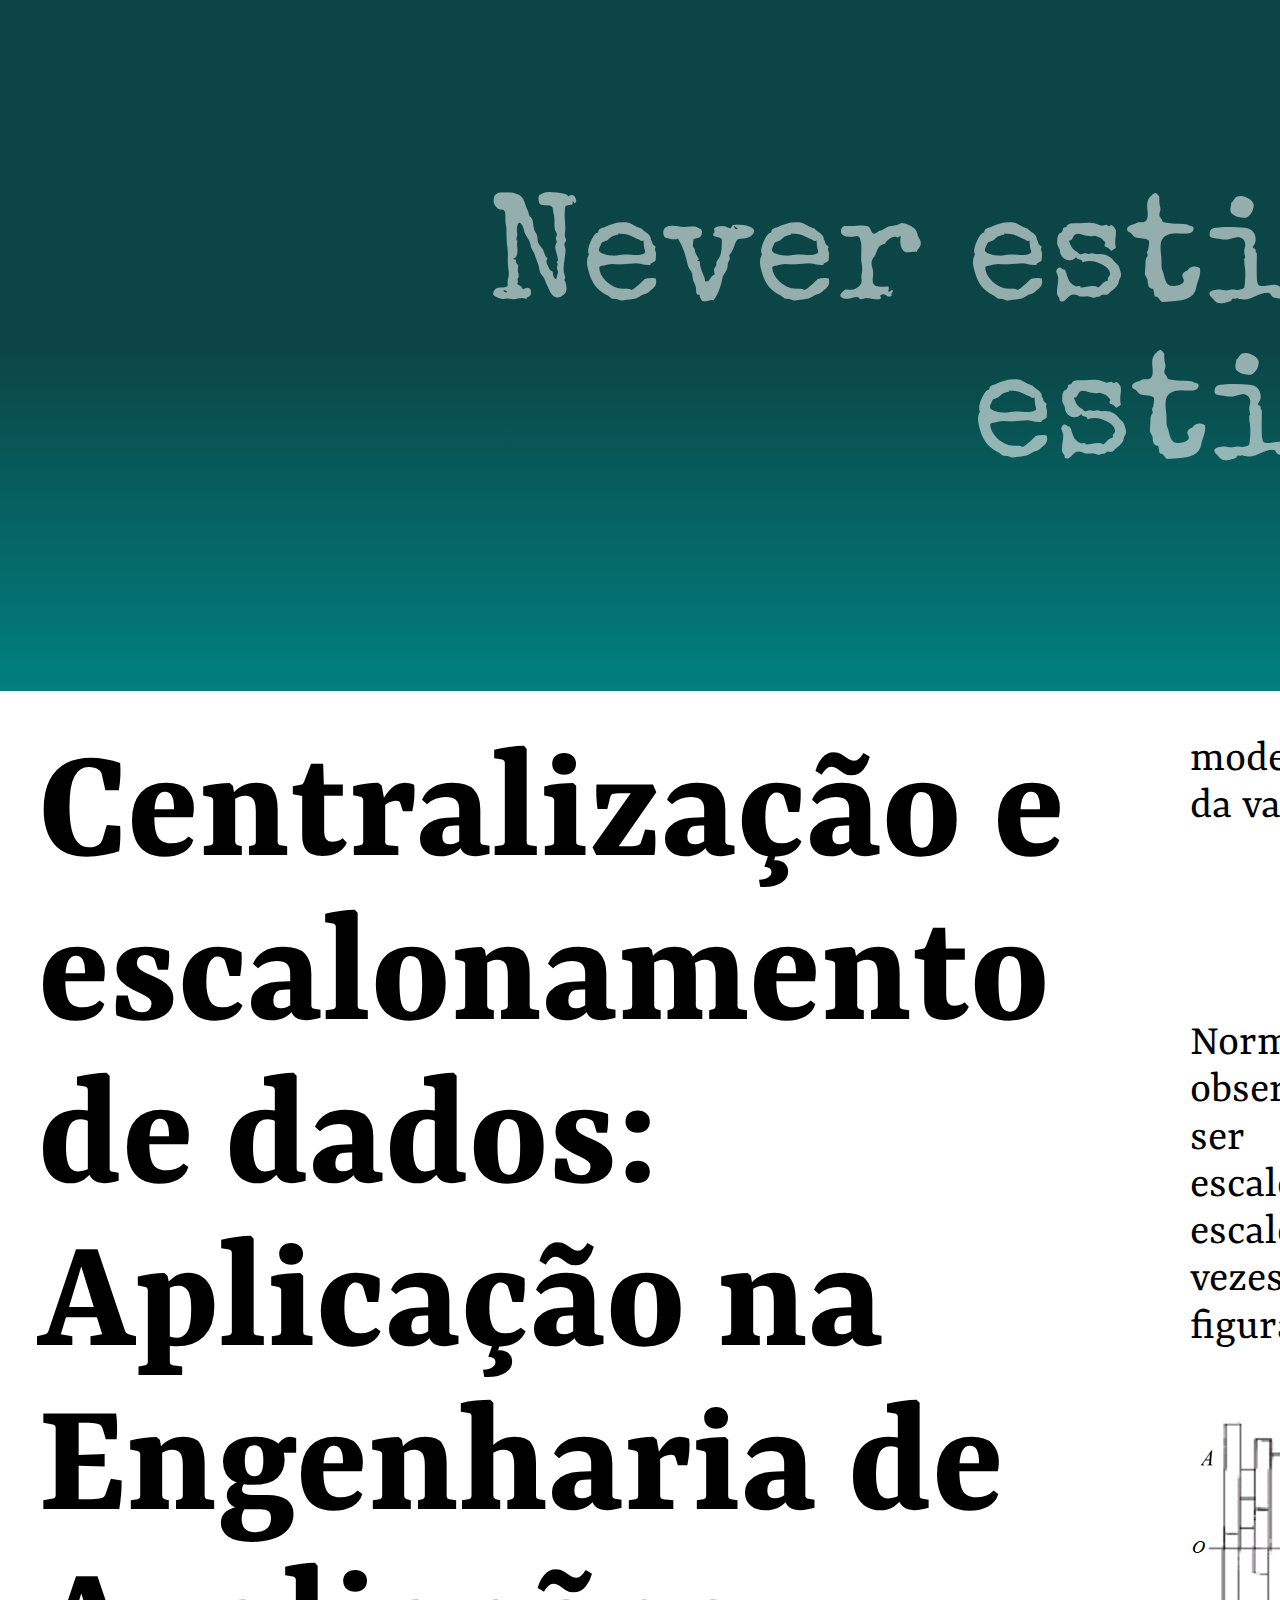
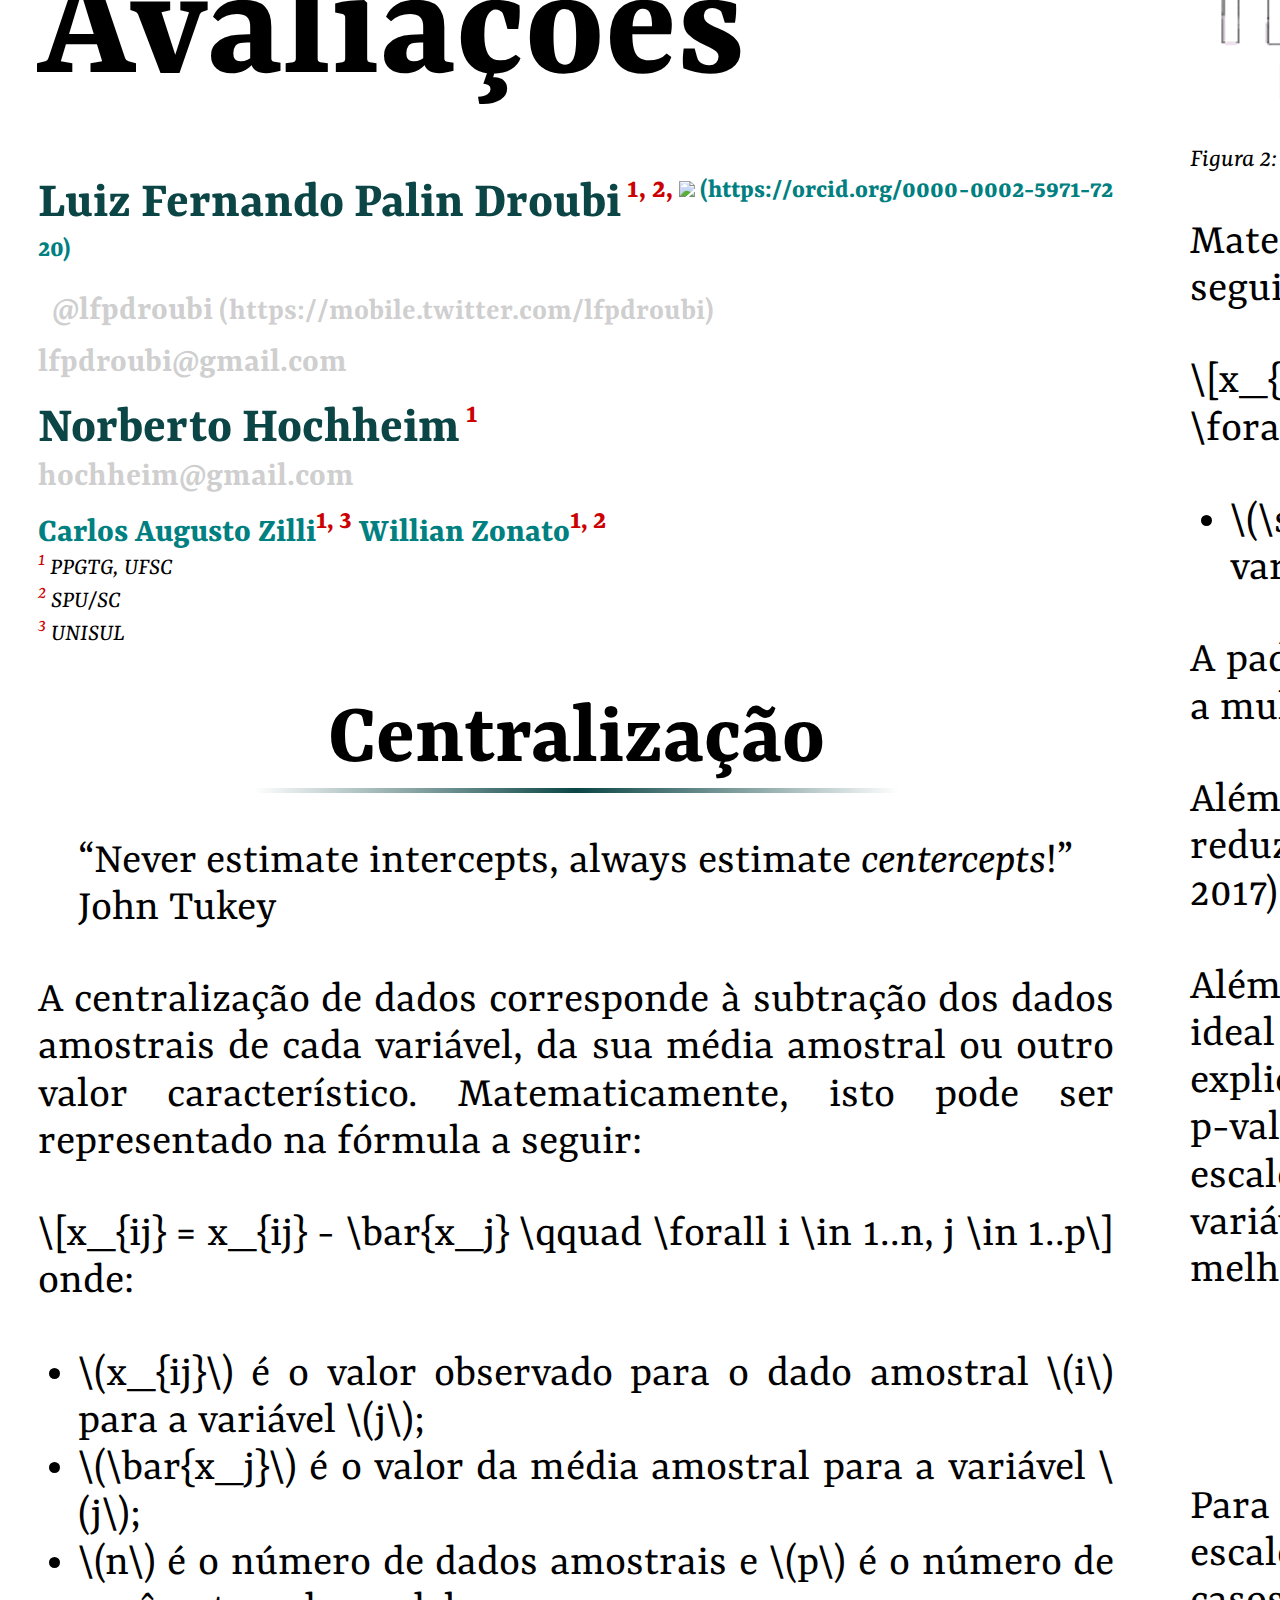
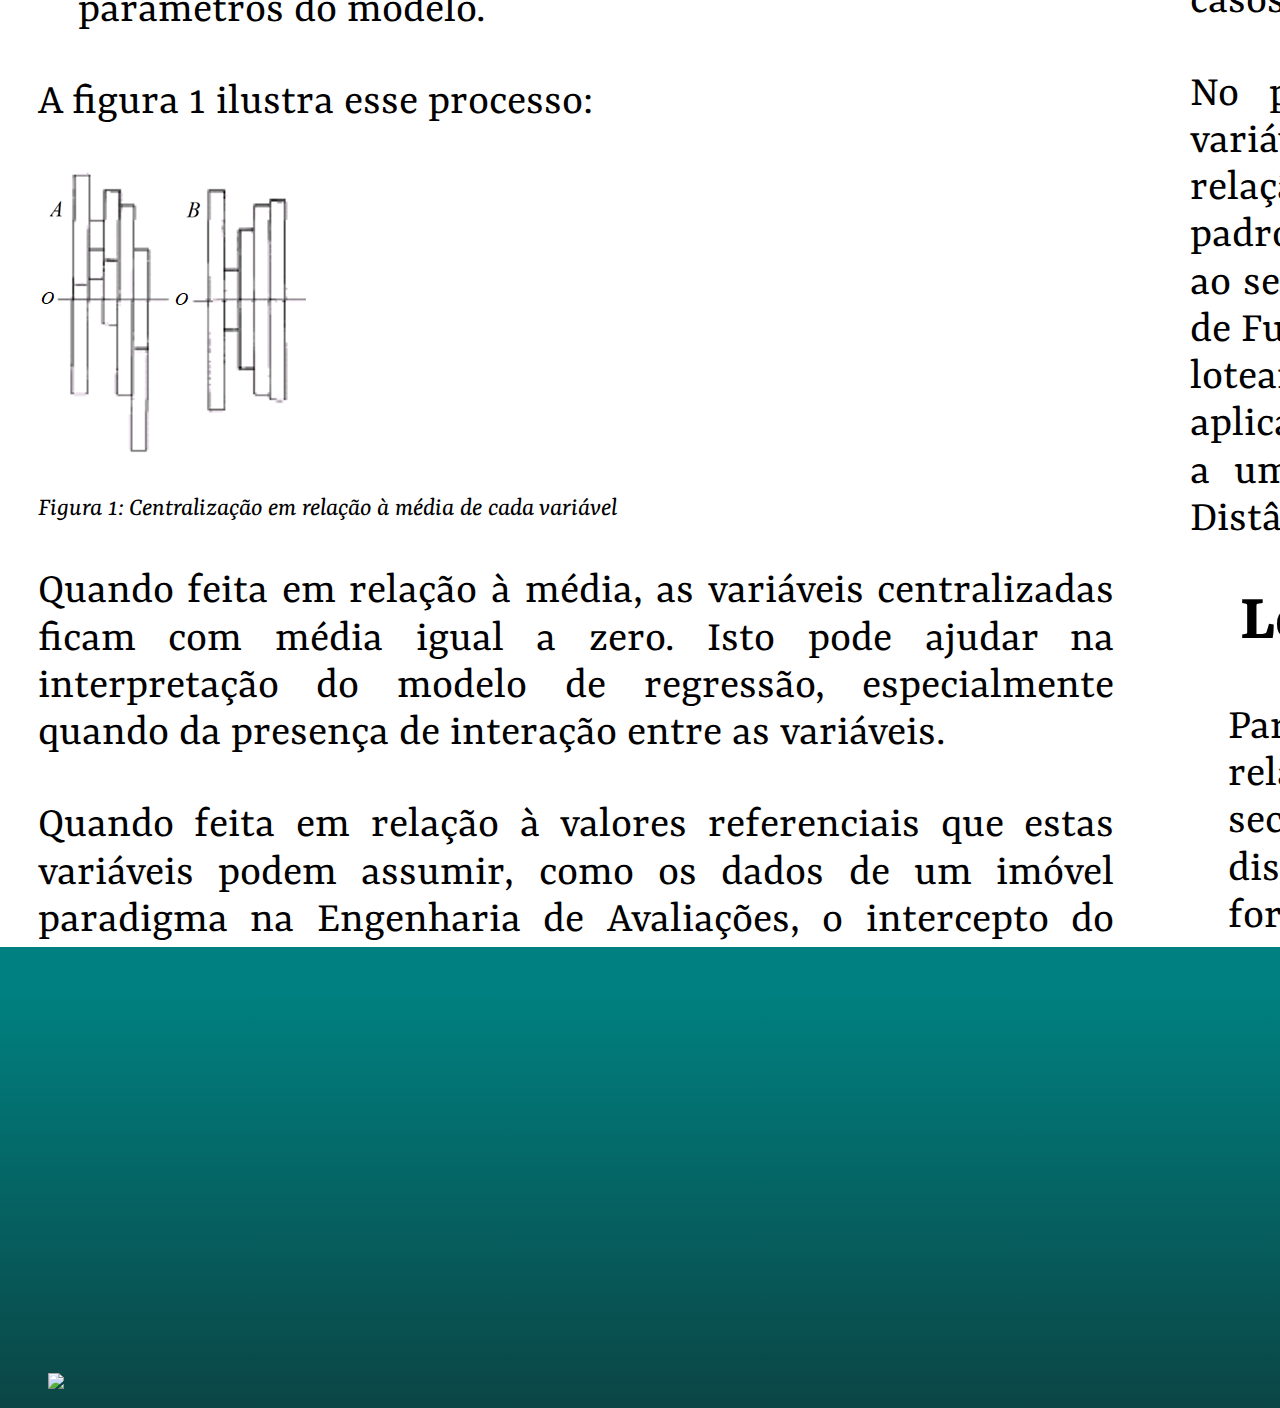
==== docs/poster_retrato.html @ 20a57e43 "added portrait poster." ====
<!DOCTYPE html>
<html xmlns="http://www.w3.org/1999/xhtml">
<head>
<meta charset="utf-8" />
<meta http-equiv="Content-Type" content="text/html; charset=utf-8" />
<meta name="generator" content="pandoc" />
<meta name="viewport" content="width=device-width, initial-scale=1">



<title>Centralização e escalonamento de dados: Aplicação na Engenharia de Avaliações</title>

<link href="poster_retrato_files/paged-0.4/css/default.css" rel="stylesheet" />




<link rel="stylesheet" href="estilos.css" type="text/css" />

<!--
Font-awesome icons ie github or twitter
-->
<link rel="stylesheet" href="https://use.fontawesome.com/releases/v5.8.1/css/all.css" integrity="sha384-50oBUHEmvpQ+1lW4y57PTFmhCaXp0ML5d60M1M7uH2+nqUivzIebhndOJK28anvf" crossorigin="anonymous">
<link rel="stylesheet" href="https://use.fontawesome.com/releases/v5.8.1/css/brands.css" integrity="sha384-n9+6/aSqa9lBidZMRCQHTHKJscPq6NW4pCQBiMmHdUCvPN8ZOg2zJJTkC7WIezWv" crossorigin="anonymous">

<!--
Google fonts api stuff
-->
<link href='https://fonts.googleapis.com/css?family=Special Elite' rel='stylesheet'>
<link href='https://fonts.googleapis.com/css?family=Rasa' rel='stylesheet'>

<!--
Here are the required style attributes for css to make this poster work :)
-->
<style>
@page {
size: 36in 48in;
margin: 0;
padding: 0;
}
body {
margin: 0px;
padding: 0px;
width: 36in;
height: 48in;
text-align: justify;
font-size: 45px;
line-height: 1.05;
}
/* RMarkdown Class Styles */
/* center align leaflet map,
from https://stackoverflow.com/questions/52112119/center-leaflet-in-a-rmarkdown-document */
.html-widget {
margin: auto;
position: sticky;
margin-top: 2cm;
margin-bottom: 2cm;
}
.leaflet.html-widget.html-widget-static-bound.leaflet-container.leaflet-touch.leaflet-fade-anim.leaflet-grab.leaflet-touch-drag.leaflet-touch-zoom {
position: sticky;
width: 100%;
}
pre.sourceCode.r {
background-color: #dddddd40;
border-radius: 4mm;
padding: 4mm;
width: 75%;
margin: auto;
margin-top: 1em;
margin-bottom: 1em;
/* align-items: center; */
}
code.sourceCode.r{
background-color: transparent;
font-size: 20pt;
border-radius: 2mm;
}
code {
font-size: 25pt;
font-family: monospace;
background-color: #00808024;
color: #0b4545;
padding: 1.2mm;
line-height: 1;
border-radius: 2mm;
}
caption {
margin-bottom: 10px;
font-size: 20pt;
font-style: italic;
}

tbody tr:nth-child(odd) {
    background-color: #00808020;
}
.table>thead>tr>th, .table>tbody>tr>th, .table>tfoot>tr>th, .table>thead>tr>td, .table>tbody>tr>td, .table>tfoot>tr>td{
  border-spacing: 0;
  font-size: 40%;
  border-style: none;
  padding-top: 15px;
  padding-bottom: 15px;
  padding-right: 1em;
  padding-left: 1em;
  line-height: 1em;
}
table {
  margin: auto;
}
th {
  padding-left: 5mm;
  padding-right: 5mm;
}
.caption {
font-size: 20pt;
font-style: italic;
padding-top: 0;
}
.references {
font-size: 20px;
line-height: 90%;
}
/* Create three unequal columns that floats next to each other */
.column {
float: left;
padding: 0px;
}
.outer {
width: 36in;
height: calc(48in *  (1 - 0.15 - 0.1 - 0.01) );
-webkit-column-count: 3; /* Chrome, Safari, Opera */
-moz-column-count: 3; /* Firefox */
column-count: 3;
-webkit-column-fill: auto;
-moz-column-fill: auto;
column-fill: auto;
column-gap: 0;
padding-left: 0cm;
padding-right: 0cm;
/* -webkit-column-rule-width: 50%;
-moz-column-rule-width: 50%;
column-rule-width: 50%; */
-webkit-column-rule-style: none;
-moz-column-rule-style: none;
column-rule-style: none;
-webkit-column-rule-color: black;
-moz-column-rule-color: black;
column-rule-color: black;
background-color: #ffffff;
font-family: Rasa;
margin-top: calc(48in *  0.15 );
padding-top: 1em;
padding-bottom: 1em;
}
span.citation {
  color: #008080;
  font-weight: bold;
}
a {
text-decoration: none;
color: #008080;
}
#title {
font-size: 125pt;
text-align: left;
margin: 0;
line-height: 98%;
border-bottom: 0;
font-weight: normal;
background: 0;
}
#author {
color: #0b4545;
margin: 0;
line-height: 85%;
font-size: 1.17em;
}
#affiliation {
padding-top: 0.1em;
color: ;
font-style: italic;
font-size: 25px;
margin: 0;
}
sup {
color: #cc0000;
}
.affiliation sup {
font-size: 20px;
}
.author {
text-align: left;
}
.author sup {
font-size: 30px;
}
.author_extra {
color: #008080;
margin: 0;
line-height: 85%;
font-size: 35px;
text-align: left;
}
.outer h1, h2, h3, h4, h5, h6 {
text-align: center;
margin: 0;
font-weight: bold;
}
.section h1 {
  text-align:center;
  padding-bottom:5px;
  background:
    linear-gradient(
      to left,
      #ffffff 1%,
      #ffffff 20%,
      #0b454575 33%,
      #0b4545 50%,
      #0b454575 66%,
      #ffffff 80%,
      #ffffff 99%
    )
    left
    bottom
    #ffffff
    no-repeat;
  background-size:100% 5px ;
  margin-top: 0.5em;
  margin-bottom: 0.5em;
}
.outer h2 {
text-align: center;
}
.outer p, .level2 {
color: #000000;
}
.outer ol {
padding-left: 8%;
padding-right: 8%;
text-align: left;
}
.main {
width: 36in;
height: calc(48in * 0.15);
position: absolute;
background-color: #0b4545;
color: #ffffff90;
font-family: Special Elite;
background-image: linear-gradient(#0b4545 50%,#008080);
}
.main strong {
color: #ffffff;
}
.main strong > sup {
color: #ffffff;
}
.main sup {
color: #ffffff90;
}
#main-img-left {
width: 10%;
left: 0.5in;
bottom: 0.2in;
position: absolute;
}
#main-img-center {
width: 10%;
left: calc(36in * 0.45);
bottom: 0.5in;
position: absolute;
}
#main-img-right {
width: 10%;
right: 0.5in;
bottom: 0.2in;
position: absolute;
}
.main p {
font-size: 150px;
font-family: Special Elite;
text-align: center;
margin: 0;
position: absolute;
top: 50%;
-ms-transform: translateY(-50%);
transform: translateY(-50%);
margin-left: 1em;
}
.fab {
color: #00000030;
font-size: 25px;
}
.twitter, i {
color: #00000030;
font-size: 35px;
text-decoration: none;
}
a.email {
text-decoration: none;
color: #00000030;
font-size: 35px;
}
.envelope {
color: #00000030;
font-size: 5px;
text-decoration: none;
}
.poster_wrap {
width: 36in;
height: 48in;
padding: 0cm;
}
.main_bottom {
width: 36in;
height: calc(48in * 0.1);
margin-top: calc(48in * (1 - 0.1));
position: absolute;
background-color: #0b4545;
background-image: linear-gradient(#008080 10%, #0b4545);
}
.section {
  padding-left: 10mm;
  padding-right: 10mm;
}
span > #tab:mytable {
  font-weight: bold;
}
.orcid img {
  width: 3%;
}
.emphasis {
  background-color: #008080;
  color: #ffffff;
  border: solid #0b2045 3mm;
  margin: 1em;
  padding-left: 0;
  padding-right: 0;
}
.emphasis h1 {
  font-weight: bold;
  background: none;
  background-color: #0b2045;
  padding-bottom: 5mm;
  padding-top: 1mm;
  margin-top: -1mm;
  margin-right: -1mm;
  margin-left: -1mm;
}
.emphasis blockquote {
  border: 0;
}
.emphasis ol {
  padding: 0;
  padding-left: 8%;
  font-size: 100%;
  font-weight: bold;
}
.emphasis p {
  color: #ffffff;
}
</style>
</head>
<body>


<div class="poster_wrap">

<div class="column outer">
<div class="section">
<h1 id="title"><strong>Centralização e escalonamento de dados: Aplicação na Engenharia de Avaliações</strong></h1><br>
<h3 id="author" class="author">

<strong>Luiz Fernando Palin Droubi</strong><sup> 1, 2, <a class="orcid" href="https://orcid.org/0000-0002-5971-7220"><img src="https://raw.githubusercontent.com/brentthorne/posterdown/master/images/orcid.jpg"></a></sup><br>
<a class="twitter" href="https://mobile.twitter.com/lfpdroubi"><i class="fab fa-twitter"></i>&nbsp;&nbsp;@lfpdroubi</a><br>

<a class='envelope'><i class="fas fa-envelope"></i></a> <a href="mailto:lfpdroubi@gmail.com" class="email">lfpdroubi@gmail.com</a> <br>
 Norberto Hochheim<sup> 1</sup><br>

<a class='envelope'><i class="fas fa-envelope"></i></a> <a href="mailto:hochheim@gmail.com" class="email">hochheim@gmail.com</a> <br>
  </h3>

<h5 id="author_extra", class="author_extra">
  Carlos Augusto Zilli<sup>1, 3</sup>
 Willian Zonato<sup>1, 2</sup>
</h5>


<p id="affiliation" class="affiliation">
<sup>1</sup> PPGTG, UFSC<br> <sup>2</sup> SPU/SC<br> <sup>3</sup> UNISUL
</p>
</div>

<div id="centralizacao" class="section level1">
<h1>Centralização</h1>
<blockquote>
“Never estimate intercepts, always estimate <em>centercepts</em>!”
<footer>
John Tukey
</footer>
</blockquote>
<p>A centralização de dados corresponde à subtração dos dados amostrais de cada
variável, da sua média amostral ou outro valor característico. Matematicamente,
isto pode ser representado na fórmula a seguir:</p>
<p><span class="math display">\[x_{ij} = x_{ij} - \bar{x_j} \qquad \forall i \in 1..n, j \in 1..p\]</span>
onde:</p>
<ul>
<li><span class="math inline">\(x_{ij}\)</span> é o valor observado para o dado amostral <span class="math inline">\(i\)</span> para a variável <span class="math inline">\(j\)</span>;</li>
<li><span class="math inline">\(\bar{x_j}\)</span> é o valor da média amostral para a variável <span class="math inline">\(j\)</span>;</li>
<li><span class="math inline">\(n\)</span> é o número de dados amostrais e <span class="math inline">\(p\)</span> é o número de parâmetros do modelo.</li>
</ul>
<p>A figura 1 ilustra esse processo:</p>
<div class="figure">
<img src="center.png" alt="Figura 1: Centralização em relação à média de cada variável" />
<p class="caption">Figura 1: Centralização em relação à média de cada variável</p>
</div>
<p>Quando feita em relação à média, as variáveis centralizadas ficam com
média igual a zero. Isto pode ajudar na interpretação do modelo de regressão,
especialmente quando da presença de interação entre as variáveis.</p>
<p>Quando feita em relação à valores referenciais que estas variáveis podem assumir,
como os dados de um imóvel paradigma na Engenharia de Avaliações, o intercepto
do modelo resulta significativo, pois este representará o valor da variável
dependente para a situação paradigma.</p>
</div>
<div id="escalonamento" class="section level1">
<h1>Escalonamento</h1>
<p>Normalmente as variáveis de determinada amostra são observadas em
escalas diferentes entre si. Neste caso, pode ser conveniente realizar um processo
chamado de escalonamento de variáveis. O tipo mais comum de escalonamento é o
de variância (<em>Variance Scaling</em>), muitas vezes chamado de padronização, o que
está ilustrado na figura 2.</p>
<div class="figure">
<img src="scaling.png" alt="Figura 2: Escalonamento da variância" />
<p class="caption">Figura 2: Escalonamento da variância</p>
</div>
<p>Matematicamente, isto pode ser representado na fórmula a seguir:</p>
<p><span class="math display">\[x_{ij} = \frac{x_{ij} - \bar{x_j}}{\sigma_{x_j}} \qquad \forall i \in 1..n, j \in 1..p\]</span>
onde:</p>
<ul>
<li><span class="math inline">\(\sigma_{x_j}\)</span> é o valor do desvio-padrão amostral da variável <span class="math inline">\(j\)</span>;</li>
</ul>
<p>A padronização dos dados pode ser importante para reduzir a multicolinearidade
entre as variáveis independentes.</p>
<p>Além disto, a padronização dos dados amostrais pode reduzir significativamente
o erro computacional (Matloff, 2017) devido
ao arredondamento.</p>
<p>Além disto, se o objetivo do modelo é a predição de valores, o ideal é que se
mantenham o maior número de variáveis explicativas possíveis, adotando-se um
<em>cutoff</em> maior para os p-valores, entre 0,25 e 0,35 <span class="citation">(Matloff <a href="#ref-Matloff_2017">2017</a>)</span>. Como o
escalonamento de variáveis pode reduzir os p-valores, mais variáveis
podem ser aproveitáveis para o modelo, melhorando o poder de predição do mesmo.</p>
</div>
<div id="estudos-de-casos" class="section level1">
<h1>Estudos de Casos</h1>
<p>Para exemplificar a utilização da centralização e do escalonamento de dados, foram
elaborados dois estudos de casos.</p>
<p>No primeiro caso, em um loteamento com topografia variável, onde, além da
centralização das variáveis em relação ao lote paradigma, a variável <code>inclinacao</code>
foi padronizada (centralizada em zero e escalonada em relação ao seu desvio-padrão)
para possibilitar a obtenção do grau I de Fundamentação da NBR-14.653-02. No
segundo caso, num loteamento com diferentes regras de incorporação, foi
aplicada novamente a centralização das variáveis em relação a um lote paradigma,
com o escalonamento da variável Distância ao Mar.</p>
<div id="loteamento-com-topografia-variavel" class="section level2">
<h2>Loteamento com topografia variável</h2>
<p>Para este caso, as variáveis foram centralizadas em relação a um lote paradigma
com características: plano, seco, com 15m de frente e 30m de profundidade. Além
disto, os termos polinomiais da variável <code>inclinação</code> foram padronizados.</p>
<table style="text-align:center">
<caption>
<strong>Comparacão dos modelos com e sem centralização e escalonamento.</strong>
</caption>
<tr>
<td colspan="3" style="border-bottom: 1px solid black">
</td>
</tr>
<tr>
<td style="text-align:left">
</td>
<td colspan="2">
VU
</td>
</tr>
<tr>
<td style="text-align:left">
</td>
<td>
(1)
</td>
<td>
(2)
</td>
</tr>
<tr>
<td colspan="3" style="border-bottom: 1px solid black">
</td>
</tr>
<tr>
<td style="text-align:left">
CONSTANT
</td>
<td>
44,813
</td>
<td>
54,265
</td>
</tr>
<tr>
<td style="text-align:left">
</td>
<td>
(9,368)<sup>***</sup>
</td>
<td>
(2,584)<sup>***</sup>
</td>
</tr>
<tr>
<td style="text-align:left">
</td>
<td>
</td>
<td>
</td>
</tr>
<tr>
<td style="text-align:left">
FRENTE
</td>
<td>
0,993
</td>
<td>
0,997
</td>
</tr>
<tr>
<td style="text-align:left">
</td>
<td>
(0,508)<sup>***</sup>
</td>
<td>
(0,508)<sup>***</sup>
</td>
</tr>
<tr>
<td style="text-align:left">
</td>
<td>
</td>
<td>
</td>
</tr>
<tr>
<td style="text-align:left">
PROFUNDIDADE
</td>
<td>
-0,179
</td>
<td>
-0,178
</td>
</tr>
<tr>
<td style="text-align:left">
</td>
<td>
(0,146)<sup>*</sup>
</td>
<td>
(0,146)<sup>*</sup>
</td>
</tr>
<tr>
<td style="text-align:left">
</td>
<td>
</td>
<td>
</td>
</tr>
<tr>
<td style="text-align:left">
I(INCLINACAO2)
</td>
<td>
-173,083
</td>
<td>
-1,617
</td>
</tr>
<tr>
<td style="text-align:left">
</td>
<td>
(170,248)
</td>
<td>
(1,295)<sup>*</sup>
</td>
</tr>
<tr>
<td style="text-align:left">
</td>
<td>
</td>
<td>
</td>
</tr>
<tr>
<td style="text-align:left">
I(INCLINACAO3)
</td>
<td>
-1.071,862
</td>
<td>
-0,889
</td>
</tr>
<tr>
<td style="text-align:left">
</td>
<td>
(771,291)<sup>**</sup>
</td>
<td>
(0,533)<sup>**</sup>
</td>
</tr>
<tr>
<td style="text-align:left">
</td>
<td>
</td>
<td>
</td>
</tr>
<tr>
<td style="text-align:left">
PEDOLOGIAPANTANOSO
</td>
<td>
-21,201
</td>
<td>
-21,111
</td>
</tr>
<tr>
<td style="text-align:left">
</td>
<td>
(3,727)<sup>***</sup>
</td>
<td>
(3,701)<sup>***</sup>
</td>
</tr>
<tr>
<td style="text-align:left">
</td>
<td>
</td>
<td>
</td>
</tr>
<tr>
<td style="text-align:left">
<em>Observations</em>
</td>
<td>
18
</td>
<td>
18
</td>
</tr>
<tr>
<td style="text-align:left">
<em>R-squared</em>
</td>
<td>
0,825
</td>
<td>
0,825
</td>
</tr>
<tr>
<td style="text-align:left">
<em>Adjusted R-squared</em>
</td>
<td>
0,752
</td>
<td>
0,752
</td>
</tr>
<tr>
<td style="text-align:left">
<em>Residual standard error</em> (df = 12)
</td>
<td>
6,054
</td>
<td>
6,061
</td>
</tr>
<tr>
<td style="text-align:left">
<em>F statistic</em> (df = 5; 12)
</td>
<td>
11,323<sup>***</sup>
</td>
<td>
11,291<sup>***</sup>
</td>
</tr>
<tr>
<td colspan="3" style="border-bottom: 1px solid black">
</td>
</tr>
<tr>
<td style="text-align:left">
<em>Notes:</em>
</td>
<td colspan="2" style="text-align:left">
<sup><em><strong></sup>p &lt; ,1; <sup></strong></sup>p &lt; ,2; <sup></em></sup>p &lt; ,3
</td>
</tr>
</table>
</div>
<div id="loteamento-com-diferentes-regras-de-incorporacao" class="section level2">
<h2>Loteamento com diferentes regras de incorporação</h2>
<p>Para este caso, as variáveis foram centralizadas em relação a um lote paradigma
de 450m², com 15m de testada e viabilidade para 2 pavimentos. A distância ao mar
foi centralizada a 500m do mar, valor próximo à média amostral, além de ter sido
escalonada.</p>
<table style="text-align:center">
<caption>
<strong>Comparacão dos modelos com e sem centralização e escalonamento. Jurerê Internacional (2017).</strong>
</caption>
<tr>
<td colspan="3" style="border-bottom: 1px solid black">
</td>
</tr>
<tr>
<td style="text-align:left">
</td>
<td colspan="2">
VU
</td>
</tr>
<tr>
<td style="text-align:left">
</td>
<td>
(1)
</td>
<td>
(2)
</td>
</tr>
<tr>
<td colspan="3" style="border-bottom: 1px solid black">
</td>
</tr>
<tr>
<td style="text-align:left">
CONSTANT
</td>
<td>
1.644,436
</td>
<td>
2.096,935
</td>
</tr>
<tr>
<td style="text-align:left">
</td>
<td>
(686,599)<sup>***</sup>
</td>
<td>
(120,139)<sup>***</sup>
</td>
</tr>
<tr>
<td style="text-align:left">
</td>
<td>
</td>
<td>
</td>
</tr>
<tr>
<td style="text-align:left">
I(AREA2)
</td>
<td>
-0,001
</td>
<td>
-0,002
</td>
</tr>
<tr>
<td style="text-align:left">
</td>
<td>
(0,001)<sup>*</sup>
</td>
<td>
(0,001)<sup>**</sup>
</td>
</tr>
<tr>
<td style="text-align:left">
</td>
<td>
</td>
<td>
</td>
</tr>
<tr>
<td style="text-align:left">
TESTADA
</td>
<td>
111,239
</td>
<td>
100,510
</td>
</tr>
<tr>
<td style="text-align:left">
</td>
<td>
(45,684)<sup>***</sup>
</td>
<td>
(32,130)<sup>***</sup>
</td>
</tr>
<tr>
<td style="text-align:left">
</td>
<td>
</td>
<td>
</td>
</tr>
<tr>
<td style="text-align:left">
DIST_MAR
</td>
<td>
-2,059
</td>
<td>
-640,190
</td>
</tr>
<tr>
<td style="text-align:left">
</td>
<td>
(0,289)<sup>***</sup>
</td>
<td>
(86,830)<sup>***</sup>
</td>
</tr>
<tr>
<td style="text-align:left">
</td>
<td>
</td>
<td>
</td>
</tr>
<tr>
<td style="text-align:left">
PAVIMENTOS4
</td>
<td>
1.891,938
</td>
<td>
1.912,312
</td>
</tr>
<tr>
<td style="text-align:left">
</td>
<td>
(296,639)<sup>***</sup>
</td>
<td>
(291,943)<sup>***</sup>
</td>
</tr>
<tr>
<td style="text-align:left">
</td>
<td>
</td>
<td>
</td>
</tr>
<tr>
<td style="text-align:left">
<em>Observations</em>
</td>
<td>
34
</td>
<td>
34
</td>
</tr>
<tr>
<td style="text-align:left">
<em>R-squared</em>
</td>
<td>
0,833
</td>
<td>
0,839
</td>
</tr>
<tr>
<td style="text-align:left">
<em>Adjusted R-squared</em>
</td>
<td>
0,810
</td>
<td>
0,817
</td>
</tr>
<tr>
<td style="text-align:left">
<em>Residual standard error</em> (df = 29)
</td>
<td>
453,253
</td>
<td>
445,106
</td>
</tr>
<tr>
<td style="text-align:left">
<em>F statistic</em> (df = 4; 29)
</td>
<td>
36,151<sup>***</sup>
</td>
<td>
37,754<sup>***</sup>
</td>
</tr>
<tr>
<td colspan="3" style="border-bottom: 1px solid black">
</td>
</tr>
<tr>
<td style="text-align:left">
<em>Notes:</em>
</td>
<td colspan="2" style="text-align:left">
<sup><em><strong></sup>p &lt; ,1; <sup></strong></sup>p &lt; ,2; <sup></em></sup>p &lt; ,3
</td>
</tr>
</table>
</div>
</div>
<div id="referencias" class="section level1 unnumbered">
<h1>Referências</h1>
<div id="refs" class="references">
<div id="ref-Matloff_2017">
<p>Matloff, Norman. 2017. <em>Statistical Regression and Classification</em>. Chapman; Hall/CRC. <a href="https://doi.org/10.1201/9781315119588">https://doi.org/10.1201/9781315119588</a>.</p>
</div>
</div>
</div>

</div>
<div class="main">
<p>Never estimate intercepts, always estimate <strong><em>centercepts</em></strong>!</p>
</div>
<div class="main_bottom">
<img id="main-img-left" src=https://raw.githubusercontent.com/brentthorne/posterdown/master/images/betterhexlogo.png>
<img id="main-img-center" src=https://raw.githubusercontent.com/brentthorne/posterdown/master/images/qr-code-black.png>
<img id="main-img-right" src=https://raw.githubusercontent.com/brentthorne/posterdown/master/images/betterhexlogo.png>
</div>
</div>

<!-- dynamically load mathjax for compatibility with self-contained -->
<script>
(function () {
var script = document.createElement("script");
script.type = "text/javascript";
var src = "true";
if (src === "" || src === "true") src = "https://mathjax.rstudio.com/latest/MathJax.js?config=TeX-MML-AM_CHTML";
if (location.protocol !== "file:" && /^https?:/.test(src))
src = src.replace(/^https?:/, '');
script.src = src;
document.getElementsByTagName("head")[0].appendChild(script);
})();
</script>


</body>
</html>
---- docs/poster_retrato_files/paged-0.4/css/default.css ----
:root {
  --background: whitesmoke;
  --pagedjs-width: 6in;
  --pagedjs-height: 9in;
  --color-paper: white;
  --color-mbox: rgba(0, 0, 0, 0.2);
  --running-title-width: 2.5in;
  --screen-pages-spacing: 5mm;
}

/* generated content */
a[href^="http"]:not([class="uri"])::after {
  content: " (" attr(href) ")";
  font-size: 90%;
  hyphens: none;
  word-break: break-all;
}
.references a[href^=http]:not([class=uri])::after {
  content: none;
}
.main a[href^="#"]:not([class^="footnote-"]):not([href*=":"])::after {
  content: " (page " target-counter(attr(href), page) ")";
}
.main a.front-matter-ref[href^="#"]:not([class^="footnote-"]):not([href*=":"])::after {
  content: " (page " target-counter(attr(href), page, lower-roman) ")";
}
/* do not include page references in code blocks */
.sourceCode a[href^="#"]:not([class^="footnote-"]):not([href*=":"])::after,
.sourceCode a.front-matter-ref[href^="#"]:not([class^="footnote-"]):not([href*=":"])::after {
  content: unset;
}

/* TOC, LOT, LOF */
.toc ul, .lot ul, .lof ul {
  list-style: none;
  padding-left: 0;
  overflow-x: hidden;
}
.toc li li {
  padding-left: 1em;
}
.toc a, .lot a, .lof a {
  text-decoration: none;
  background: white;
  padding-right: .33em;
}
.toc a::after, .lot a::after, .lof a::after {
  /* content: leader(dotted) target-counter(attr(href), page); */
  content: target-counter(attr(href), page);
  float: right;
  background: white;
}
.toc a.front-matter-ref::after, .lot a.front-matter-ref::after, .lof a.front-matter-ref::after {
  /* content: leader(dotted) target-counter(attr(href), page, lower-roman); */
  content: target-counter(attr(href), page, lower-roman);
}
.toc .leaders::before, .lot .leaders::before, .lof .leaders::before {
  float: left;
  width: 0;
  white-space: nowrap;
  content: ". . . . . . . . . . . . . . . . . . . . . . . . . . . . . . . . . . . . . . . . . . . . . . . . . . . . . . . . . . . . . . . . . . . . . . . . . . . . . . . . ";
}

/* Chapter name */
.chapter > h1 > .header-section-number::before, .chapter-ref > .toc-section-number::before {
  content: var(--chapter-name-before, "Chapter ");
}
.chapter > h1 > .header-section-number::after, .chapter-ref > .toc-section-number::after {
  content: var(--chapter-name-after, "");
}

/* misc elements */
.subtitle span {
  font-size: .9em;
}
img {
  max-width: 100%;
}
pre {
  padding: 1em;
}
pre[class] {
  background: #f9f9f9;
}
abbr {
  text-decoration: none;
}

@media screen {
  div.sourceCode {
    overflow: visible !important;
  }
  a.sourceLine::before {
    text-decoration: unset !important;
  }
}
pre.numberSource a.sourceLine {
  left: 0 !important;
  text-indent: -5em
}
pre.numberSource {
  margin-left: 0 !important;
}
table {
  margin: auto;
  border-top: 1px solid #666;
  border-bottom: 1px solid #666;
}
table thead th {
  border-bottom: 1px solid #ddd;
}
thead, tfoot, tr:nth-child(even) {
  background: #eee;
}
.footnotes {
  font-size: 90%;
}
.footnotes hr::before {
  content: "Footnotes:";
}
.footnotes hr {
  border: none;
}
.footnote-break {
  width: 1in;
}
body {
  hyphens: auto;
}
code {
  hyphens: none;
}

/* two pages in a row if possible on screen */
@media screen {
  body {
    background-color: var(--background);
    margin: var(--screen-pages-spacing) auto 0 auto;
  }
  .pagedjs_pages {
    display: flex;
    max-width: calc(var(--pagedjs-width) * 2);
    flex: 0;
    flex-wrap: wrap;
    margin: 0 auto;
  }
  .pagedjs_page {
    background: var(--color-paper);
    box-shadow: 0 0 0 1px var(--color-mbox);
    flex-shrink: 0;
    flex-grow: 0;
    margin: auto auto var(--screen-pages-spacing) auto;
  }
}

/* when a row can hold two pages, start first page on the right */
@media (min-width: 12.32in) {
  .pagedjs_page {
    margin: auto 0 var(--screen-pages-spacing) 0;
  }
  .pagedjs_first_page {
    margin-left: var(--pagedjs-width);
  }
}

/* use a fixed width body for mobiles */
@media screen and (max-width:1180px)  {
  body {
    width: calc(var(--pagedjs-width) + 2 * var(--screen-pages-spacing));
  }
}
---- docs/estilos.css ----
h1 {
  font-size: 2em;
}
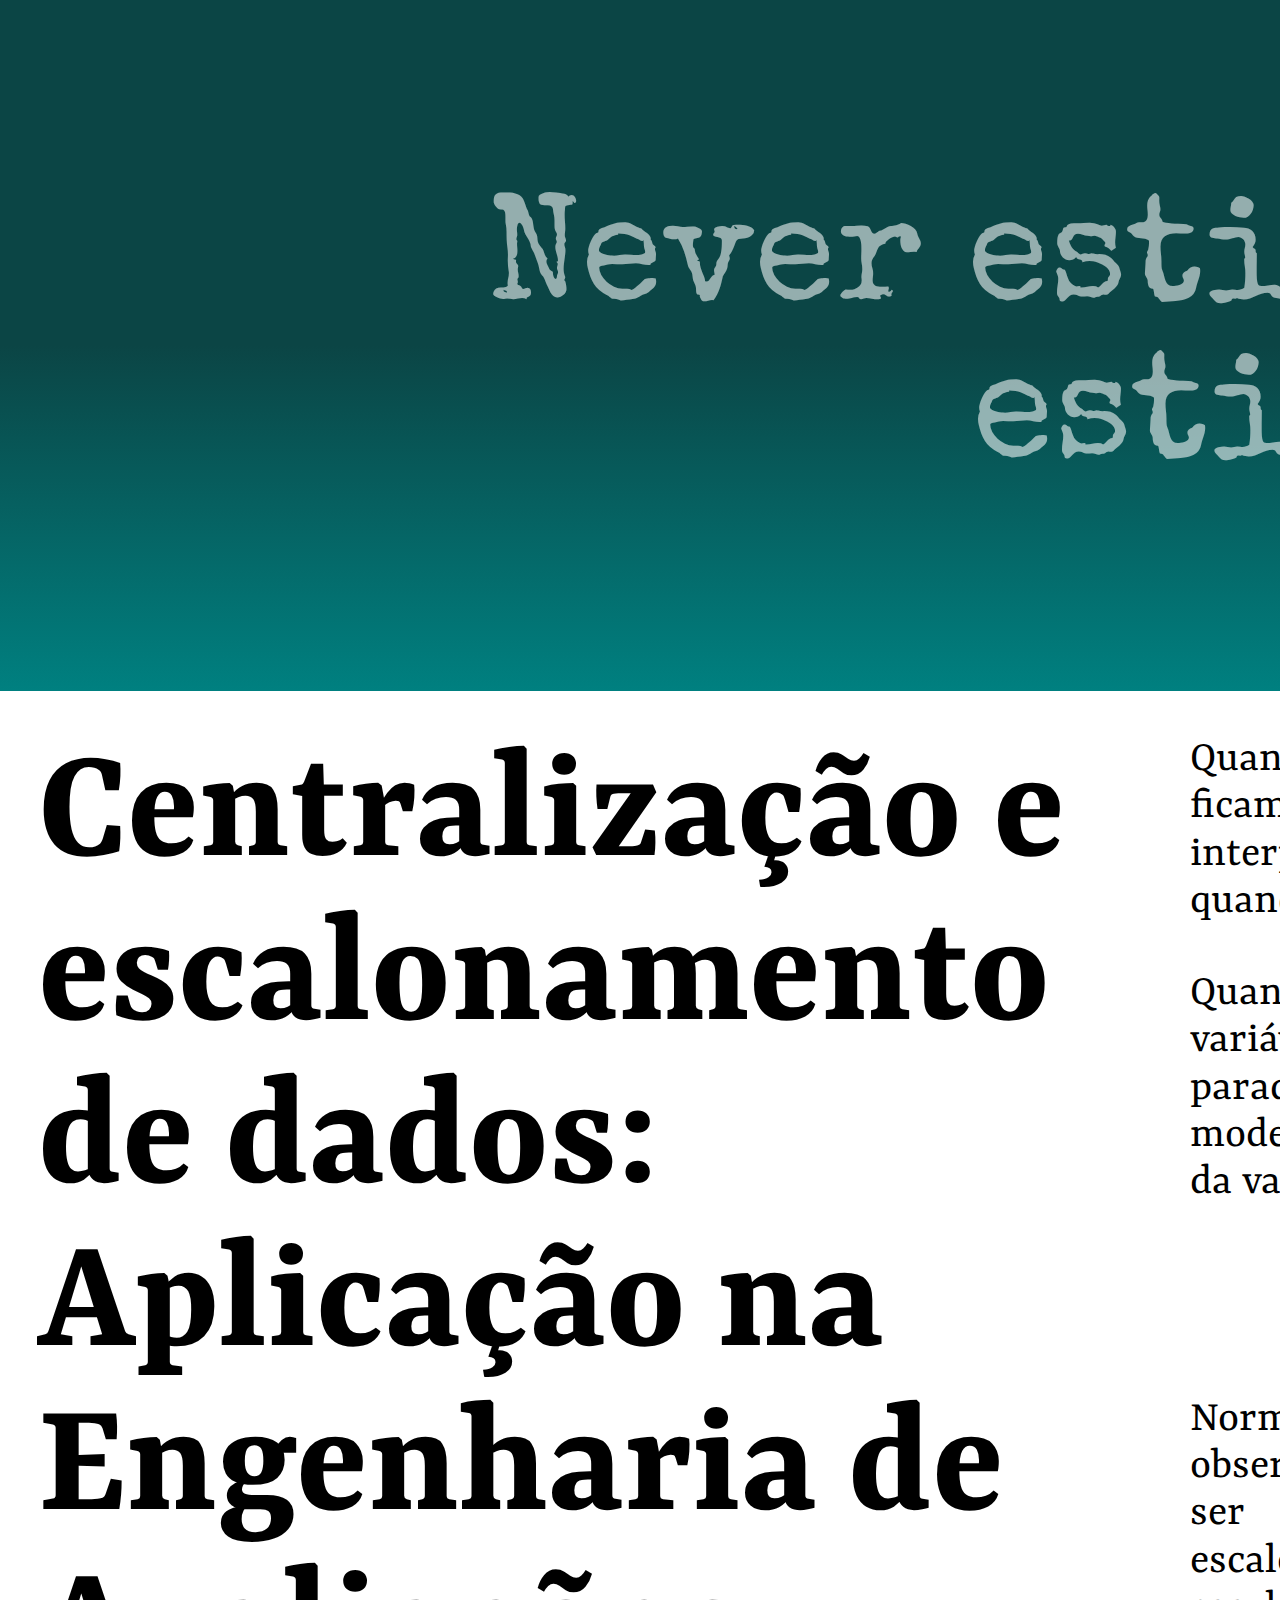
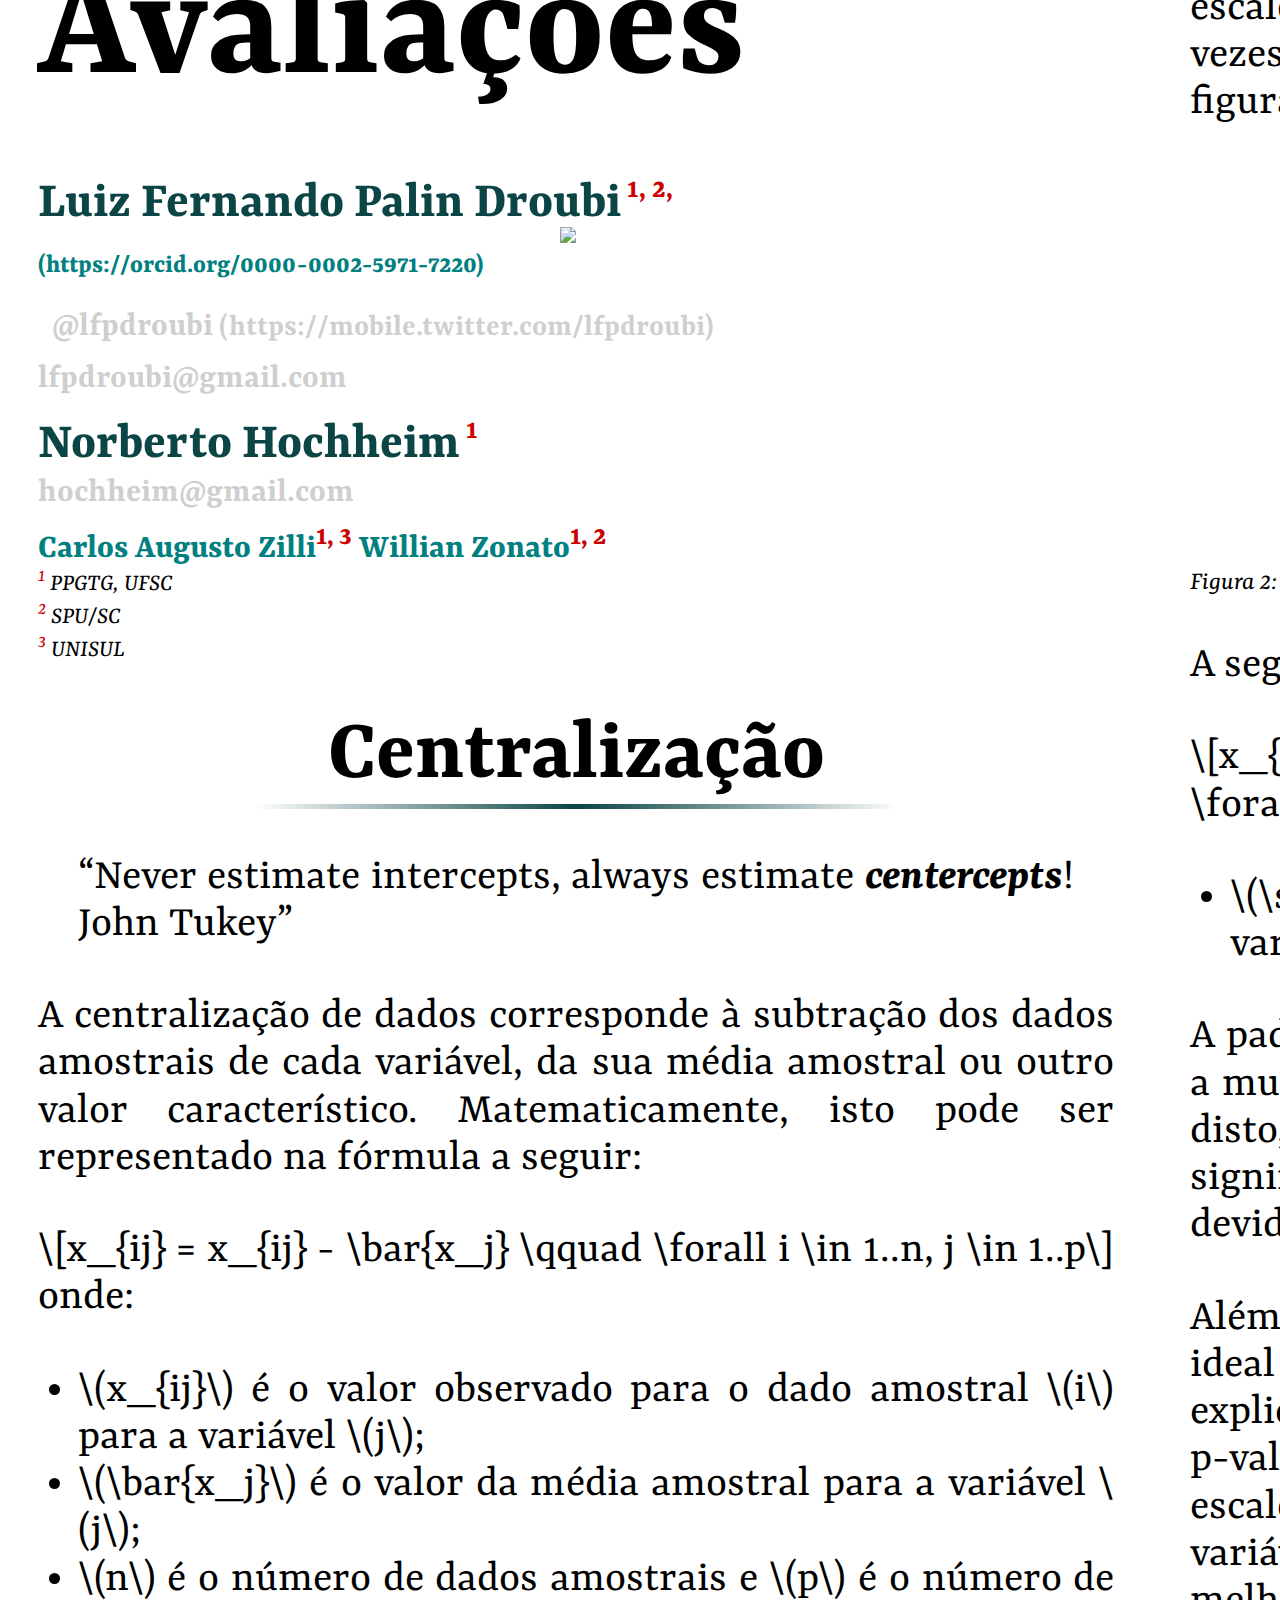
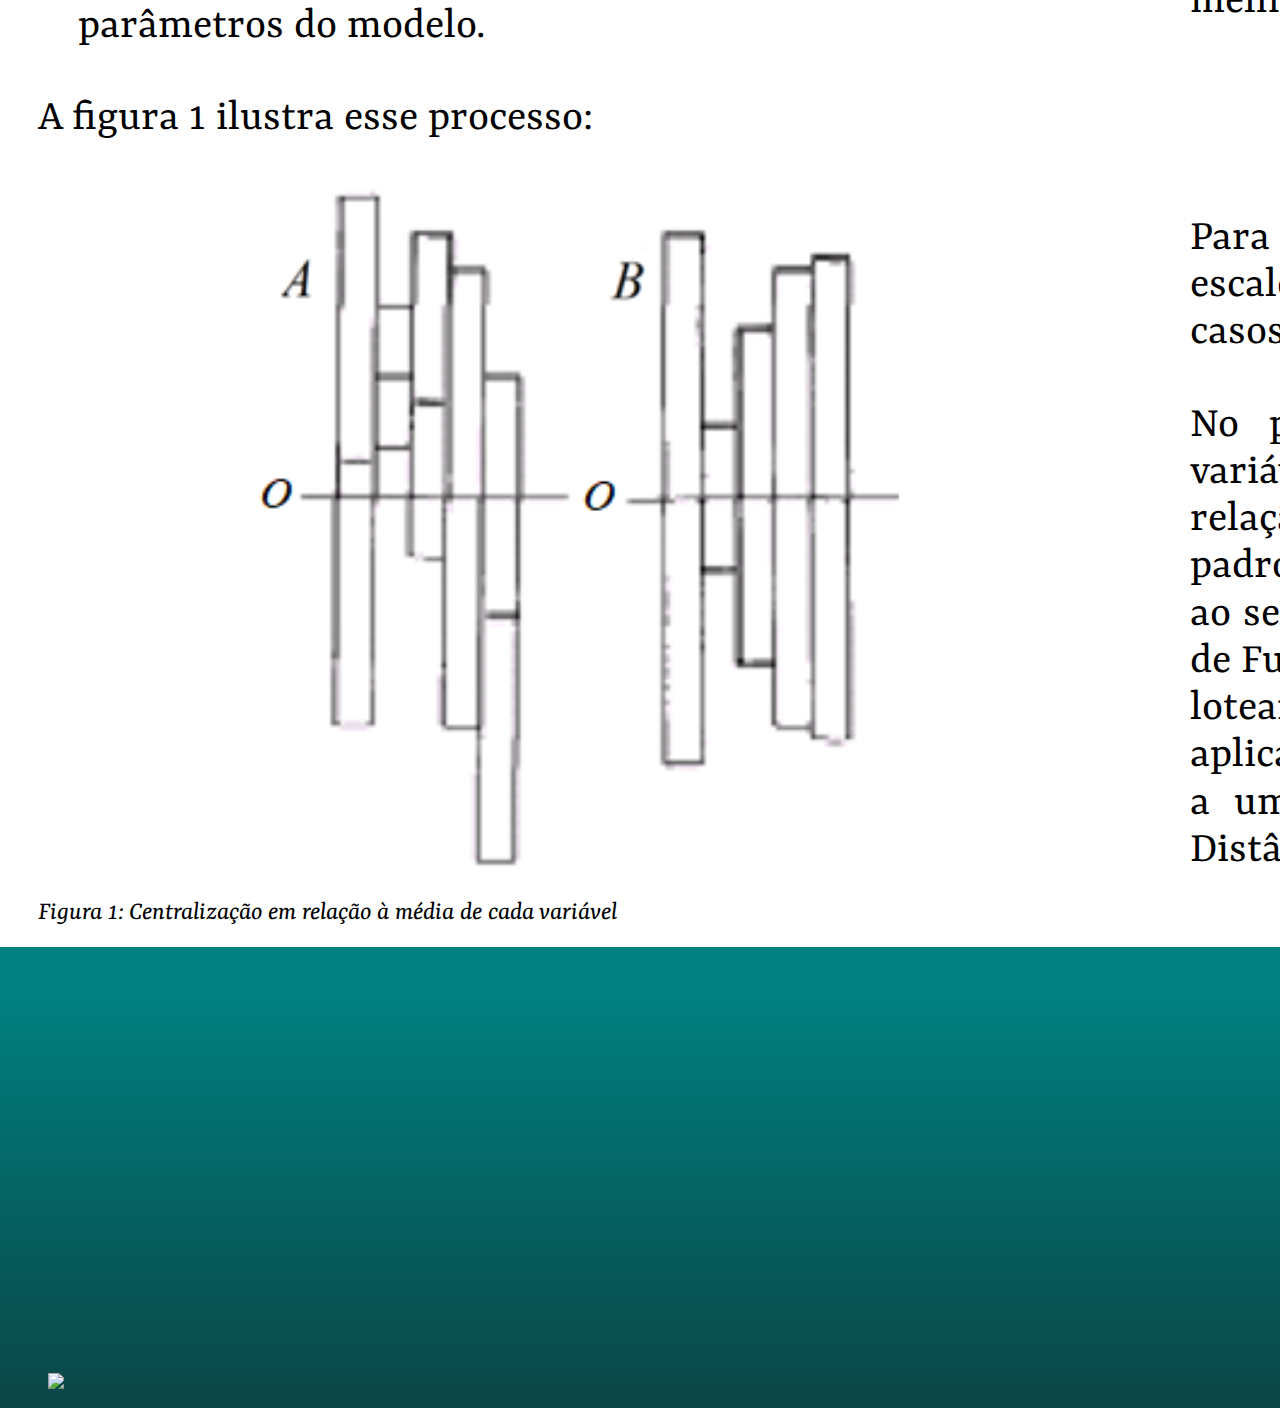
==== commit 8187bdac: "figuras centralizadas." ====
--- a/docs/poster_retrato.html
+++ b/docs/poster_retrato.html
@@ -392,10 +392,7 @@
 <div id="centralizacao" class="section level1">
 <h1>Centralização</h1>
 <blockquote>
-“Never estimate intercepts, always estimate <em>centercepts</em>!”
-<footer>
-John Tukey
-</footer>
+<p>“Never estimate intercepts, always estimate <em><strong>centercepts</strong></em>! John Tukey”</p>
 </blockquote>
 <p>A centralização de dados corresponde à subtração dos dados amostrais de cada
 variável, da sua média amostral ou outro valor característico. Matematicamente,
@@ -431,17 +428,15 @@
 <img src="scaling.png" alt="Figura 2: Escalonamento da variância" />
 <p class="caption">Figura 2: Escalonamento da variância</p>
 </div>
-<p>Matematicamente, isto pode ser representado na fórmula a seguir:</p>
+<p>A seguinte expressão mostra isso matematicamente:</p>
 <p><span class="math display">\[x_{ij} = \frac{x_{ij} - \bar{x_j}}{\sigma_{x_j}} \qquad \forall i \in 1..n, j \in 1..p\]</span>
 onde:</p>
 <ul>
 <li><span class="math inline">\(\sigma_{x_j}\)</span> é o valor do desvio-padrão amostral da variável <span class="math inline">\(j\)</span>;</li>
 </ul>
 <p>A padronização dos dados pode ser importante para reduzir a multicolinearidade
-entre as variáveis independentes.</p>
-<p>Além disto, a padronização dos dados amostrais pode reduzir significativamente
-o erro computacional (Matloff, 2017) devido
-ao arredondamento.</p>
+entre as variáveis independentes. Além disto, a padronização dos dados amostrais
+pode reduzir significativamenteo erro computacional (Matloff, 2017) devido ao arredondamento.</p>
 <p>Além disto, se o objetivo do modelo é a predição de valores, o ideal é que se
 mantenham o maior número de variáveis explicativas possíveis, adotando-se um
 <em>cutoff</em> maior para os p-valores, entre 0,25 e 0,35 <span class="citation">(Matloff <a href="#ref-Matloff_2017">2017</a>)</span>. Como o
--- a/docs/estilos.css
+++ b/docs/estilos.css
@@ -1,3 +1,9 @@
 h1 {
   font-size: 2em;
+}
+img {
+  display: block;
+  margin-left: auto;
+  margin-right: auto;
+  width: 60%;
 }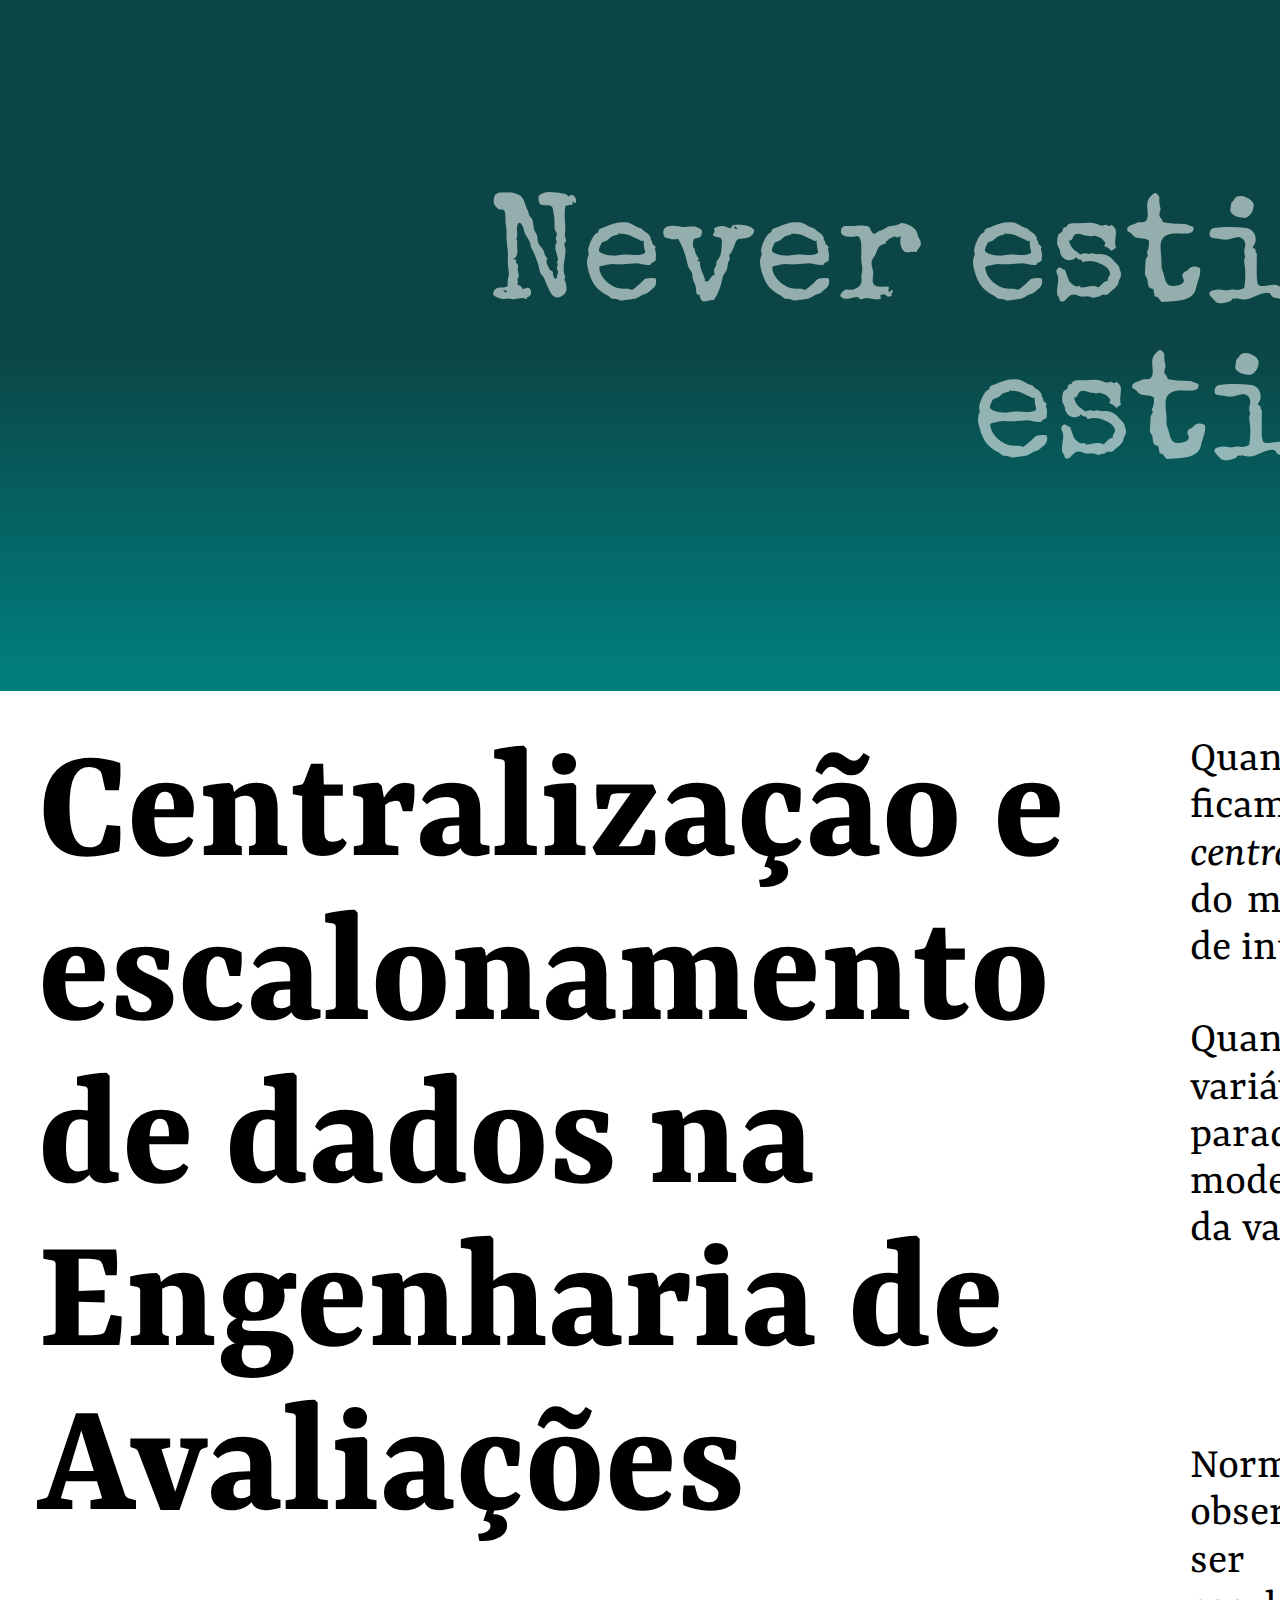
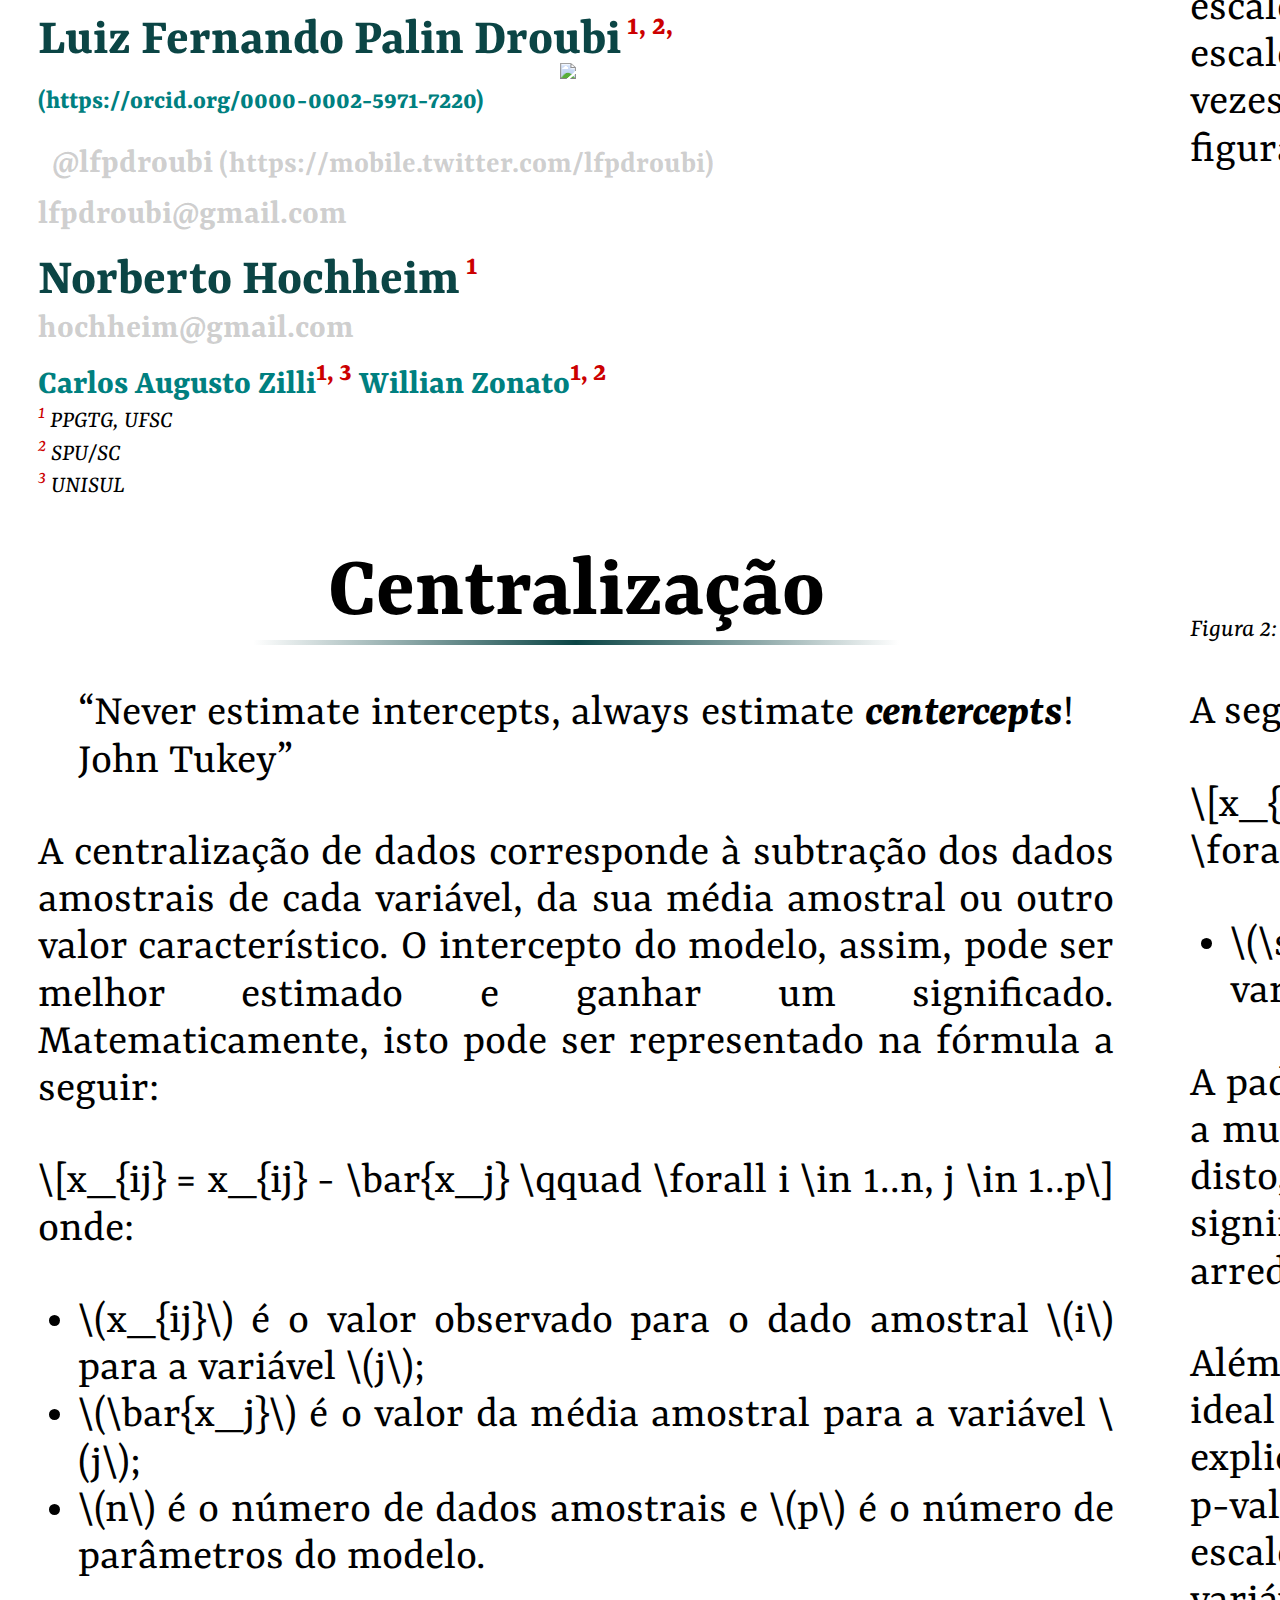
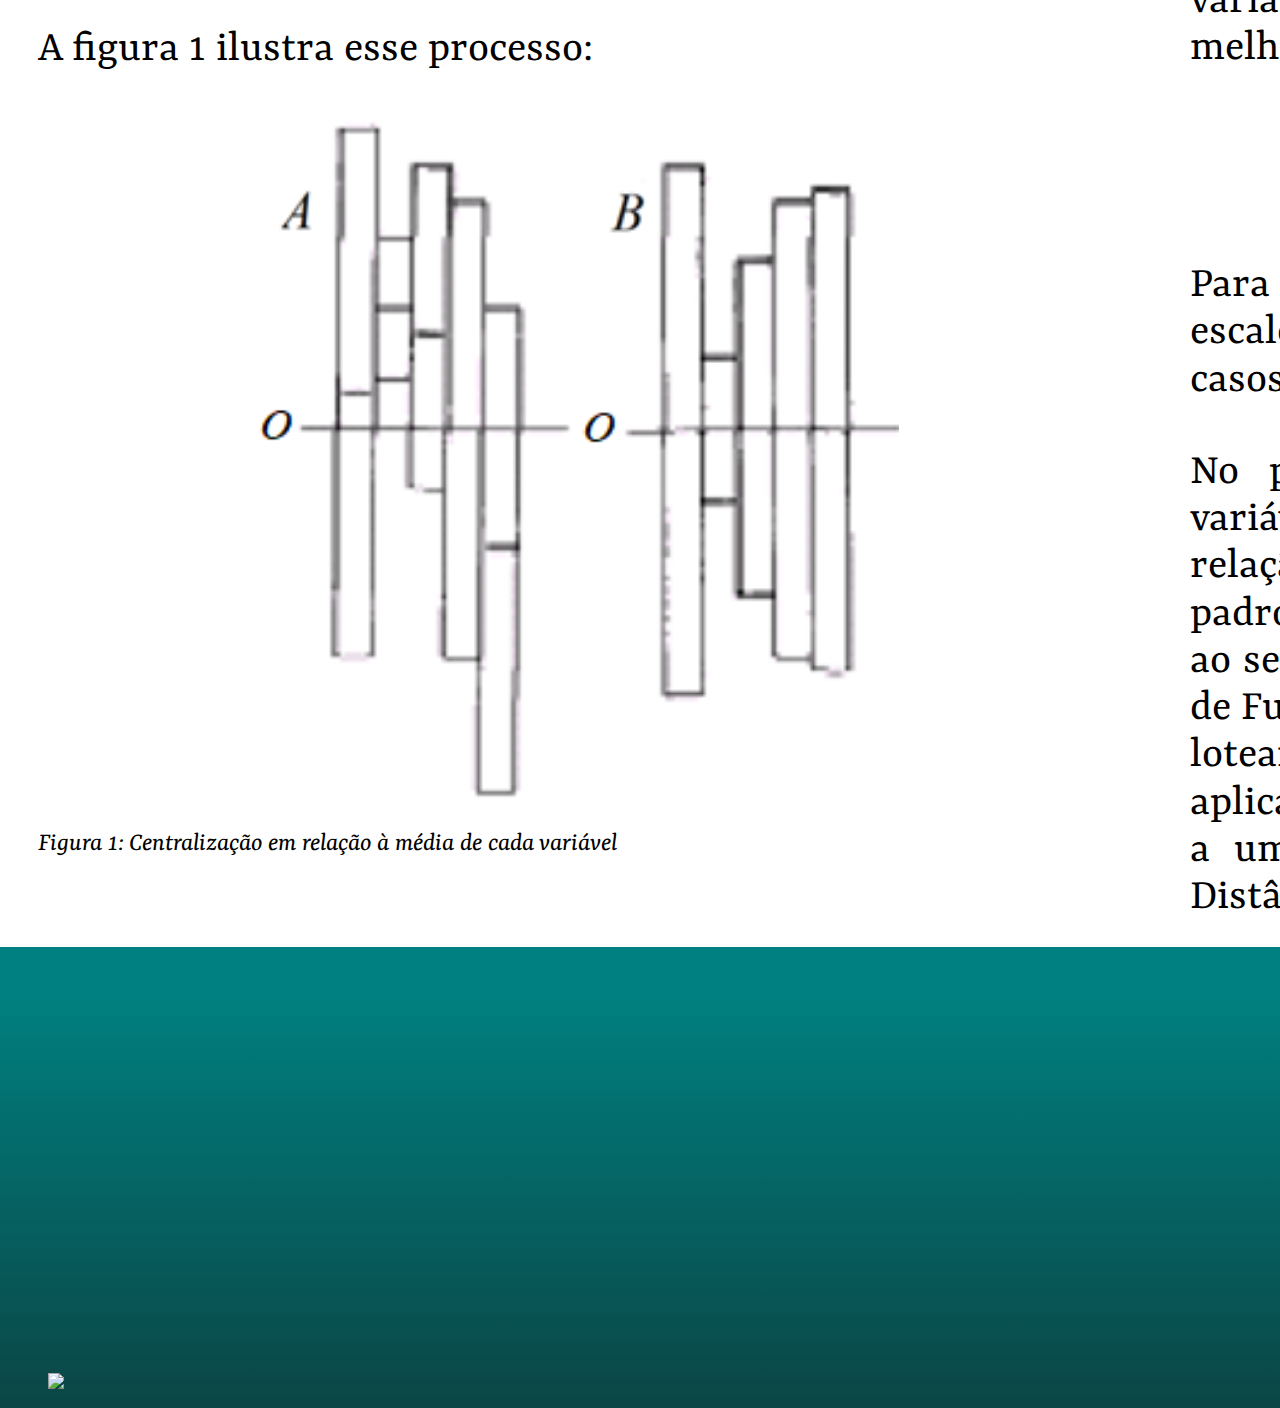
==== commit b68e9f34: "added second reference." ====
--- a/docs/poster_retrato.html
+++ b/docs/poster_retrato.html
@@ -8,7 +8,7 @@
 
 
 
-<title>Centralização e escalonamento de dados: Aplicação na Engenharia de Avaliações</title>
+<title>Centralização e escalonamento de dados na Engenharia de Avaliações</title>
 
 <link href="poster_retrato_files/paged-0.4/css/default.css" rel="stylesheet" />
 
@@ -366,7 +366,7 @@
 
 <div class="column outer">
 <div class="section">
-<h1 id="title"><strong>Centralização e escalonamento de dados: Aplicação na Engenharia de Avaliações</strong></h1><br>
+<h1 id="title"><strong>Centralização e escalonamento de dados na Engenharia de Avaliações</strong></h1><br>
 <h3 id="author" class="author">
 
 <strong>Luiz Fernando Palin Droubi</strong><sup> 1, 2, <a class="orcid" href="https://orcid.org/0000-0002-5971-7220"><img src="https://raw.githubusercontent.com/brentthorne/posterdown/master/images/orcid.jpg"></a></sup><br>
@@ -395,7 +395,8 @@
 <p>“Never estimate intercepts, always estimate <em><strong>centercepts</strong></em>! John Tukey”</p>
 </blockquote>
 <p>A centralização de dados corresponde à subtração dos dados amostrais de cada
-variável, da sua média amostral ou outro valor característico. Matematicamente,
+variável, da sua média amostral ou outro valor característico. O intercepto do
+modelo, assim, pode ser melhor estimado e ganhar um significado. Matematicamente,
 isto pode ser representado na fórmula a seguir:</p>
 <p><span class="math display">\[x_{ij} = x_{ij} - \bar{x_j} \qquad \forall i \in 1..n, j \in 1..p\]</span>
 onde:</p>
@@ -410,8 +411,9 @@
 <p class="caption">Figura 1: Centralização em relação à média de cada variável</p>
 </div>
 <p>Quando feita em relação à média, as variáveis centralizadas ficam com
-média igual a zero. Isto pode ajudar na interpretação do modelo de regressão,
-especialmente quando da presença de interação entre as variáveis.</p>
+média igual a zero e o intercepto torna-se o <em>centrocepto</em> <span class="citation">(Wainer <a href="#ref-wainer">2000</a>)</span>. Isto pode
+ajudar na interpretação do modelo de regressão, especialmente quando da presença
+de interação entre as variáveis.</p>
 <p>Quando feita em relação à valores referenciais que estas variáveis podem assumir,
 como os dados de um imóvel paradigma na Engenharia de Avaliações, o intercepto
 do modelo resulta significativo, pois este representará o valor da variável
@@ -436,7 +438,7 @@
 </ul>
 <p>A padronização dos dados pode ser importante para reduzir a multicolinearidade
 entre as variáveis independentes. Além disto, a padronização dos dados amostrais
-pode reduzir significativamenteo erro computacional (Matloff, 2017) devido ao arredondamento.</p>
+pode reduzir significativamenteo erro computacional devido ao arredondamento <span class="citation">(Matloff <a href="#ref-Matloff_2017">2017</a>)</span>.</p>
 <p>Além disto, se o objetivo do modelo é a predição de valores, o ideal é que se
 mantenham o maior número de variáveis explicativas possíveis, adotando-se um
 <em>cutoff</em> maior para os p-valores, entre 0,25 e 0,35 <span class="citation">(Matloff <a href="#ref-Matloff_2017">2017</a>)</span>. Como o
@@ -987,6 +989,9 @@
 <div id="ref-Matloff_2017">
 <p>Matloff, Norman. 2017. <em>Statistical Regression and Classification</em>. Chapman; Hall/CRC. <a href="https://doi.org/10.1201/9781315119588">https://doi.org/10.1201/9781315119588</a>.</p>
 </div>
+<div id="ref-wainer">
+<p>Wainer, Howard. 2000. “The Centercept: An Estimable and Meaningful Regression Parameter.” <em>Psychological Science</em> 11 (5): 434–36. <a href="http://www.jstor.org/stable/40063555">http://www.jstor.org/stable/40063555</a>.</p>
+</div>
 </div>
 </div>
 
@@ -995,9 +1000,9 @@
 <p>Never estimate intercepts, always estimate <strong><em>centercepts</em></strong>!</p>
 </div>
 <div class="main_bottom">
-<img id="main-img-left" src=https://raw.githubusercontent.com/brentthorne/posterdown/master/images/betterhexlogo.png>
-<img id="main-img-center" src=https://raw.githubusercontent.com/brentthorne/posterdown/master/images/qr-code-black.png>
-<img id="main-img-right" src=https://raw.githubusercontent.com/brentthorne/posterdown/master/images/betterhexlogo.png>
+<img id="main-img-left" src=http://www.cobreap.com.br/2019/wp-content/uploads/COBREAP-logomarca-aprovada-1.png>
+<img id="main-img-center" src=http://www.codigos-qr.com/qr/php/qr_img.php?d=https%3A%2F%2Fppgtg.ufsc.br%2F&amp;s=8&amp;e=m>
+<img id="main-img-right" src=http://www.cobreap.com.br/2019/wp-content/uploads/LOGOMARCA-COBREAP-2019-10.png>
 </div>
 </div>
 
